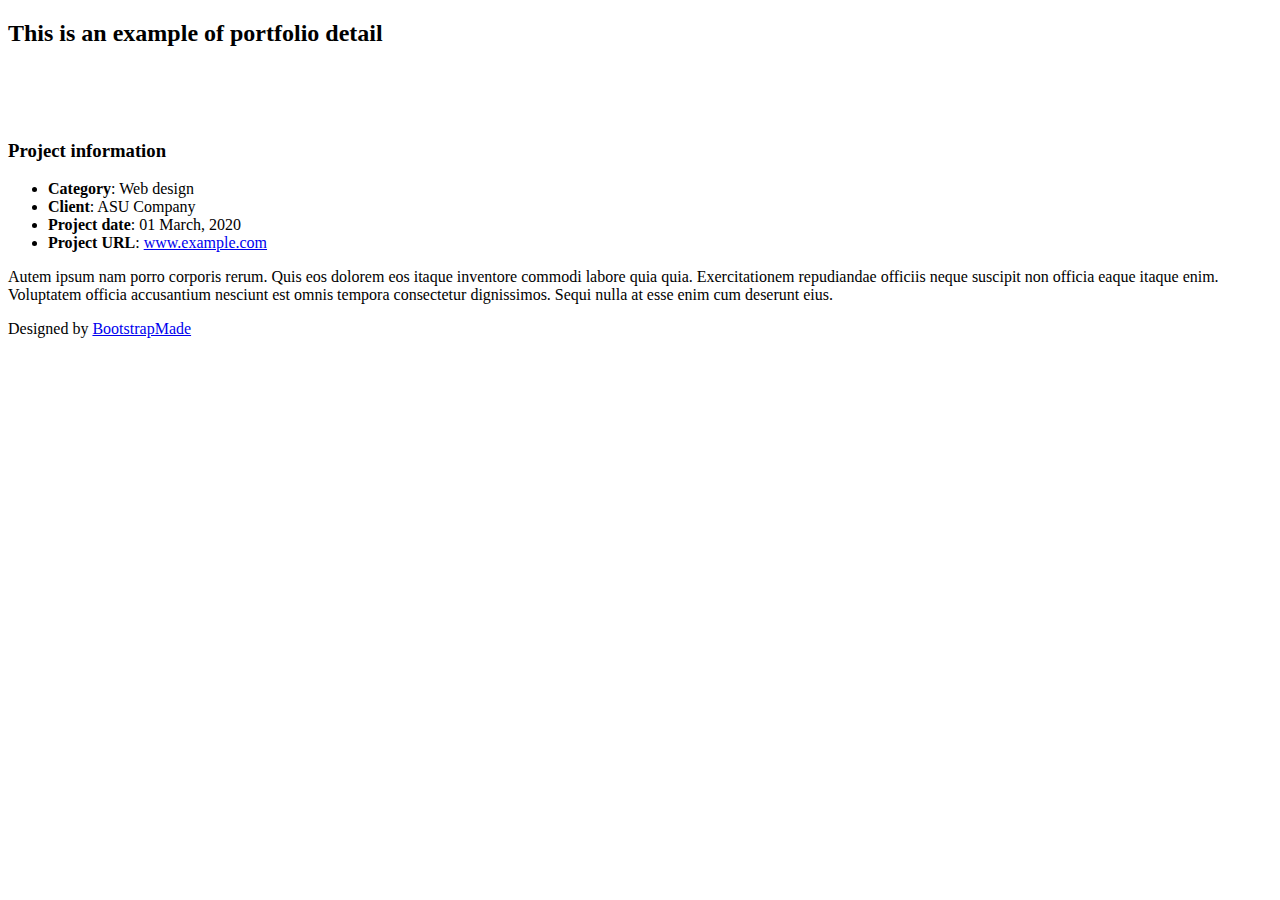
==== portfolio-details.html @ 70616a63 "Initial Commit" ====
<!DOCTYPE html>
<html lang="en">

<head>
  <meta charset="utf-8">
  <meta content="width=device-width, initial-scale=1.0" name="viewport">

  <title>Portfolio Details - Personal Bootstrap Template</title>
  <meta content="" name="description">
  <meta content="" name="keywords">

  <!-- Favicons -->
  <link href="assets/img/favicon.png" rel="icon">
  <link href="assets/img/apple-touch-icon.png" rel="apple-touch-icon">

  <!-- Google Fonts -->
  <link href="https://fonts.googleapis.com/css?family=Open+Sans:300,300i,400,400i,600,600i,700,700i|Raleway:300,300i,400,400i,500,500i,600,600i,700,700i|Poppins:300,300i,400,400i,500,500i,600,600i,700,700i" rel="stylesheet">

  <!-- Vendor CSS Files -->
  <link href="assets/vendor/bootstrap/css/bootstrap.min.css" rel="stylesheet">
  <link href="assets/vendor/bootstrap-icons/bootstrap-icons.css" rel="stylesheet">
  <link href="assets/vendor/boxicons/css/boxicons.min.css" rel="stylesheet">
  <link href="assets/vendor/glightbox/css/glightbox.min.css" rel="stylesheet">
  <link href="assets/vendor/remixicon/remixicon.css" rel="stylesheet">
  <link href="assets/vendor/swiper/swiper-bundle.min.css" rel="stylesheet">

  <!-- Template Main CSS File -->
  <link href="assets/css/style.css" rel="stylesheet">
</head>

<body>

  <main id="main">

    <!-- ======= Portfolio Details ======= -->
    <div id="portfolio-details" class="portfolio-details">
      <div class="container">

        <div class="row">

          <div class="col-lg-8">
            <h2 class="portfolio-title">This is an example of portfolio detail</h2>

            <div class="portfolio-details-slider swiper">
              <div class="swiper-wrapper align-items-center">

                <div class="swiper-slide">
                  <img src="assets/img/portfolio/portfolio-details-1.jpg" alt="">
                </div>

                <div class="swiper-slide">
                  <img src="assets/img/portfolio/portfolio-details-2.jpg" alt="">
                </div>

                <div class="swiper-slide">
                  <img src="assets/img/portfolio/portfolio-details-3.jpg" alt="">
                </div>

              </div>
              <div class="swiper-pagination"></div>
            </div>

          </div>

          <div class="col-lg-4 portfolio-info">
            <h3>Project information</h3>
            <ul>
              <li><strong>Category</strong>: Web design</li>
              <li><strong>Client</strong>: ASU Company</li>
              <li><strong>Project date</strong>: 01 March, 2020</li>
              <li><strong>Project URL</strong>: <a href="#">www.example.com</a></li>
            </ul>

            <p>
              Autem ipsum nam porro corporis rerum. Quis eos dolorem eos itaque inventore commodi labore quia quia. Exercitationem repudiandae officiis neque suscipit non officia eaque itaque enim. Voluptatem officia accusantium nesciunt est omnis tempora consectetur dignissimos. Sequi nulla at esse enim cum deserunt eius.
            </p>
          </div>

        </div>

      </div>
    </div><!-- End Portfolio Details -->

  </main><!-- End #main -->

  <div class="credits">
    <!-- All the links in the footer should remain intact. -->
    <!-- You can delete the links only if you purchased the pro version. -->
    <!-- Licensing information: https://bootstrapmade.com/license/ -->
    <!-- Purchase the pro version with working PHP/AJAX contact form: https://bootstrapmade.com/personal-free-resume-bootstrap-template/ -->
    Designed by <a href="https://bootstrapmade.com/">BootstrapMade</a>
  </div>

  <!-- Vendor JS Files -->
  <script src="assets/vendor/purecounter/purecounter.js"></script>
  <script src="assets/vendor/bootstrap/js/bootstrap.bundle.min.js"></script>
  <script src="assets/vendor/glightbox/js/glightbox.min.js"></script>
  <script src="assets/vendor/isotope-layout/isotope.pkgd.min.js"></script>
  <script src="assets/vendor/swiper/swiper-bundle.min.js"></script>
  <script src="assets/vendor/waypoints/noframework.waypoints.js"></script>
  <script src="assets/vendor/php-email-form/validate.js"></script>

  <!-- Template Main JS File -->
  <script src="assets/js/main.js"></script>

</body>

</html>
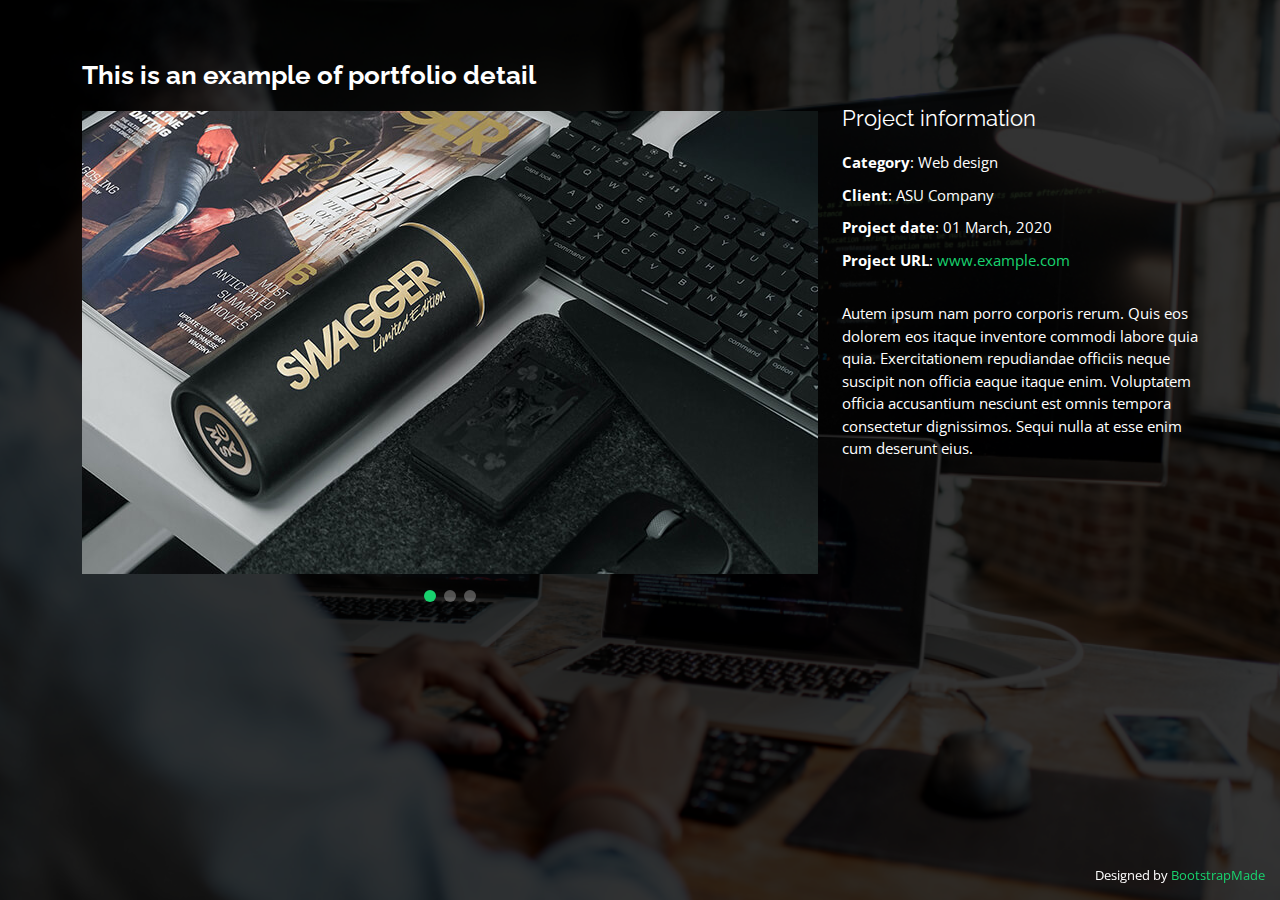
==== commit ffe4e247: "Update Portfolio Info" ====
--- a/portfolio-details.html
+++ b/portfolio-details.html
@@ -2,106 +2,111 @@
 <html lang="en">
 
 <head>
-  <meta charset="utf-8">
-  <meta content="width=device-width, initial-scale=1.0" name="viewport">
+	<meta charset="utf-8">
+	<meta content="width=device-width, initial-scale=1.0" name="viewport">
 
-  <title>Portfolio Details - Personal Bootstrap Template</title>
-  <meta content="" name="description">
-  <meta content="" name="keywords">
+	<title>Portfolio Details - Personal Bootstrap Template</title>
+	<meta content="" name="description">
+	<meta content="" name="keywords">
 
-  <!-- Favicons -->
-  <link href="assets/img/favicon.png" rel="icon">
-  <link href="assets/img/apple-touch-icon.png" rel="apple-touch-icon">
+	<!-- Favicons -->
+	<link href="assets/img/favicon.png" rel="icon">
+	<link href="assets/img/apple-touch-icon.png" rel="apple-touch-icon">
 
-  <!-- Google Fonts -->
-  <link href="https://fonts.googleapis.com/css?family=Open+Sans:300,300i,400,400i,600,600i,700,700i|Raleway:300,300i,400,400i,500,500i,600,600i,700,700i|Poppins:300,300i,400,400i,500,500i,600,600i,700,700i" rel="stylesheet">
+	<!-- Google Fonts -->
+	<link
+		href="https://fonts.googleapis.com/css?family=Open+Sans:300,300i,400,400i,600,600i,700,700i|Raleway:300,300i,400,400i,500,500i,600,600i,700,700i|Poppins:300,300i,400,400i,500,500i,600,600i,700,700i"
+		rel="stylesheet">
 
-  <!-- Vendor CSS Files -->
-  <link href="assets/vendor/bootstrap/css/bootstrap.min.css" rel="stylesheet">
-  <link href="assets/vendor/bootstrap-icons/bootstrap-icons.css" rel="stylesheet">
-  <link href="assets/vendor/boxicons/css/boxicons.min.css" rel="stylesheet">
-  <link href="assets/vendor/glightbox/css/glightbox.min.css" rel="stylesheet">
-  <link href="assets/vendor/remixicon/remixicon.css" rel="stylesheet">
-  <link href="assets/vendor/swiper/swiper-bundle.min.css" rel="stylesheet">
+	<!-- Vendor CSS Files -->
+	<link href="assets/vendor/bootstrap/css/bootstrap.min.css" rel="stylesheet">
+	<link href="assets/vendor/bootstrap-icons/bootstrap-icons.css" rel="stylesheet">
+	<link href="assets/vendor/boxicons/css/boxicons.min.css" rel="stylesheet">
+	<link href="assets/vendor/glightbox/css/glightbox.min.css" rel="stylesheet">
+	<link href="assets/vendor/remixicon/remixicon.css" rel="stylesheet">
+	<link href="assets/vendor/swiper/swiper-bundle.min.css" rel="stylesheet">
 
-  <!-- Template Main CSS File -->
-  <link href="assets/css/style.css" rel="stylesheet">
+	<!-- Template Main CSS File -->
+	<link href="assets/css/style.css" rel="stylesheet">
 </head>
 
 <body>
 
-  <main id="main">
+	<main id="main">
 
-    <!-- ======= Portfolio Details ======= -->
-    <div id="portfolio-details" class="portfolio-details">
-      <div class="container">
+		<!-- ======= Portfolio Details ======= -->
+		<div id="portfolio-details" class="portfolio-details">
+			<div class="container">
 
-        <div class="row">
+				<div class="row">
 
-          <div class="col-lg-8">
-            <h2 class="portfolio-title">This is an example of portfolio detail</h2>
+					<div class="col-lg-8">
+						<h2 class="portfolio-title">This is an example of portfolio detail</h2>
 
-            <div class="portfolio-details-slider swiper">
-              <div class="swiper-wrapper align-items-center">
+						<div class="portfolio-details-slider swiper">
+							<div class="swiper-wrapper align-items-center">
 
-                <div class="swiper-slide">
-                  <img src="assets/img/portfolio/portfolio-details-1.jpg" alt="">
-                </div>
+								<div class="swiper-slide">
+									<img src="assets/img/portfolio/portfolio-details-1.jpg" alt="">
+								</div>
 
-                <div class="swiper-slide">
-                  <img src="assets/img/portfolio/portfolio-details-2.jpg" alt="">
-                </div>
+								<div class="swiper-slide">
+									<img src="assets/img/portfolio/portfolio-details-2.jpg" alt="">
+								</div>
 
-                <div class="swiper-slide">
-                  <img src="assets/img/portfolio/portfolio-details-3.jpg" alt="">
-                </div>
+								<div class="swiper-slide">
+									<img src="assets/img/portfolio/portfolio-details-3.jpg" alt="">
+								</div>
 
-              </div>
-              <div class="swiper-pagination"></div>
-            </div>
+							</div>
+							<div class="swiper-pagination"></div>
+						</div>
 
-          </div>
+					</div>
 
-          <div class="col-lg-4 portfolio-info">
-            <h3>Project information</h3>
-            <ul>
-              <li><strong>Category</strong>: Web design</li>
-              <li><strong>Client</strong>: ASU Company</li>
-              <li><strong>Project date</strong>: 01 March, 2020</li>
-              <li><strong>Project URL</strong>: <a href="#">www.example.com</a></li>
-            </ul>
+					<div class="col-lg-4 portfolio-info">
+						<h3>Project information</h3>
+						<ul>
+							<li><strong>Category</strong>: Web design</li>
+							<li><strong>Client</strong>: ASU Company</li>
+							<li><strong>Project date</strong>: 01 March, 2020</li>
+							<li><strong>Project URL</strong>: <a href="#">www.example.com</a></li>
+						</ul>
 
-            <p>
-              Autem ipsum nam porro corporis rerum. Quis eos dolorem eos itaque inventore commodi labore quia quia. Exercitationem repudiandae officiis neque suscipit non officia eaque itaque enim. Voluptatem officia accusantium nesciunt est omnis tempora consectetur dignissimos. Sequi nulla at esse enim cum deserunt eius.
-            </p>
-          </div>
+						<p>
+							Autem ipsum nam porro corporis rerum. Quis eos dolorem eos itaque inventore commodi labore
+							quia quia. Exercitationem repudiandae officiis neque suscipit non officia eaque itaque enim.
+							Voluptatem officia accusantium nesciunt est omnis tempora consectetur dignissimos. Sequi
+							nulla at esse enim cum deserunt eius.
+						</p>
+					</div>
 
-        </div>
+				</div>
 
-      </div>
-    </div><!-- End Portfolio Details -->
+			</div>
+		</div><!-- End Portfolio Details -->
 
-  </main><!-- End #main -->
+	</main><!-- End #main -->
 
-  <div class="credits">
-    <!-- All the links in the footer should remain intact. -->
-    <!-- You can delete the links only if you purchased the pro version. -->
-    <!-- Licensing information: https://bootstrapmade.com/license/ -->
-    <!-- Purchase the pro version with working PHP/AJAX contact form: https://bootstrapmade.com/personal-free-resume-bootstrap-template/ -->
-    Designed by <a href="https://bootstrapmade.com/">BootstrapMade</a>
-  </div>
+	<div class="credits">
+		<!-- All the links in the footer should remain intact. -->
+		<!-- You can delete the links only if you purchased the pro version. -->
+		<!-- Licensing information: https://bootstrapmade.com/license/ -->
+		<!-- Purchase the pro version with working PHP/AJAX contact form: https://bootstrapmade.com/personal-free-resume-bootstrap-template/ -->
+		Designed by <a href="https://bootstrapmade.com/">BootstrapMade</a>
+	</div>
 
-  <!-- Vendor JS Files -->
-  <script src="assets/vendor/purecounter/purecounter.js"></script>
-  <script src="assets/vendor/bootstrap/js/bootstrap.bundle.min.js"></script>
-  <script src="assets/vendor/glightbox/js/glightbox.min.js"></script>
-  <script src="assets/vendor/isotope-layout/isotope.pkgd.min.js"></script>
-  <script src="assets/vendor/swiper/swiper-bundle.min.js"></script>
-  <script src="assets/vendor/waypoints/noframework.waypoints.js"></script>
-  <script src="assets/vendor/php-email-form/validate.js"></script>
+	<!-- Vendor JS Files -->
+	<script src="assets/vendor/purecounter/purecounter.js"></script>
+	<script src="assets/vendor/bootstrap/js/bootstrap.bundle.min.js"></script>
+	<script src="assets/vendor/glightbox/js/glightbox.min.js"></script>
+	<script src="assets/vendor/isotope-layout/isotope.pkgd.min.js"></script>
+	<script src="assets/vendor/swiper/swiper-bundle.min.js"></script>
+	<script src="assets/vendor/waypoints/noframework.waypoints.js"></script>
+	<script src="assets/vendor/php-email-form/validate.js"></script>
 
-  <!-- Template Main JS File -->
-  <script src="assets/js/main.js"></script>
+	<!-- Template Main JS File -->
+	<script src="assets/js/main.js"></script>
 
 </body>
 
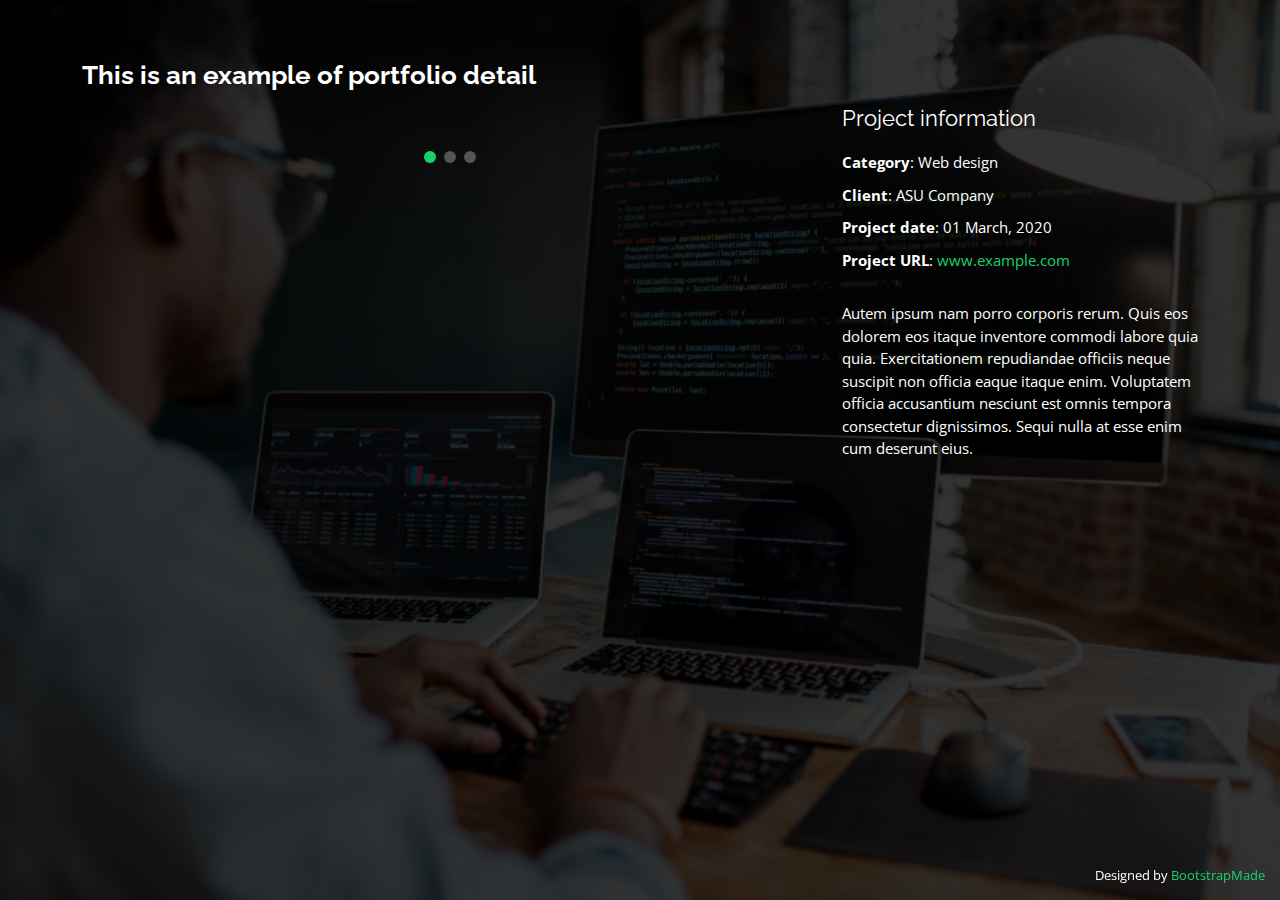
==== commit 6c2a2622: "Actualizando repositorios" ====
--- a/portfolio-details.html
+++ b/portfolio-details.html
@@ -5,9 +5,9 @@
 	<meta charset="utf-8">
 	<meta content="width=device-width, initial-scale=1.0" name="viewport">
 
-	<title>Portfolio Details - Personal Bootstrap Template</title>
-	<meta content="" name="description">
-	<meta content="" name="keywords">
+	<title>Resume Bayron Jonathan Vazquez</title>
+	<meta name="description" content="">
+	<meta name="keywords" content="bayron jonathan vazquez, resume, cv, bayron, developer, freelancer, web developer">
 
 	<!-- Favicons -->
 	<link href="assets/img/favicon.png" rel="icon">
@@ -34,7 +34,6 @@
 
 	<main id="main">
 
-		<!-- ======= Portfolio Details ======= -->
 		<div id="portfolio-details" class="portfolio-details">
 			<div class="container">
 
--- a/assets/css/style.css
+++ b/assets/css/style.css
@@ -1,3 +1,8 @@
+.boton
+{
+  font-size: 1em;
+  width: 130px;
+}
 /* ==========================================================================================
             Estilos de Iconos NEON de redes sociales en la pagina Home
    ==========================================================================================
@@ -110,7 +115,13 @@
 h1, h2, h3, h4, h5, h6 {
   font-family: "Raleway", sans-serif;
 }
-
+.placa{
+  height: 45px;
+  margin: 10px;
+}
+.cita{
+  font-size: 18px;
+}
 /*--------------------------------------------------------------
 # Header
 --------------------------------------------------------------*/
@@ -866,7 +877,13 @@
   bottom: 15px;
   right: 15px;
 }
-
+.img-fluid
+{
+  width: 100%;
+  height: 100%;
+  object-fit: cover; /* Asegura que la imagen cubra el contenedor sin deformarse */
+  object-position: center;  
+}
 /*--------------------------------------------------------------
 # Portfolio Details
 --------------------------------------------------------------*/
